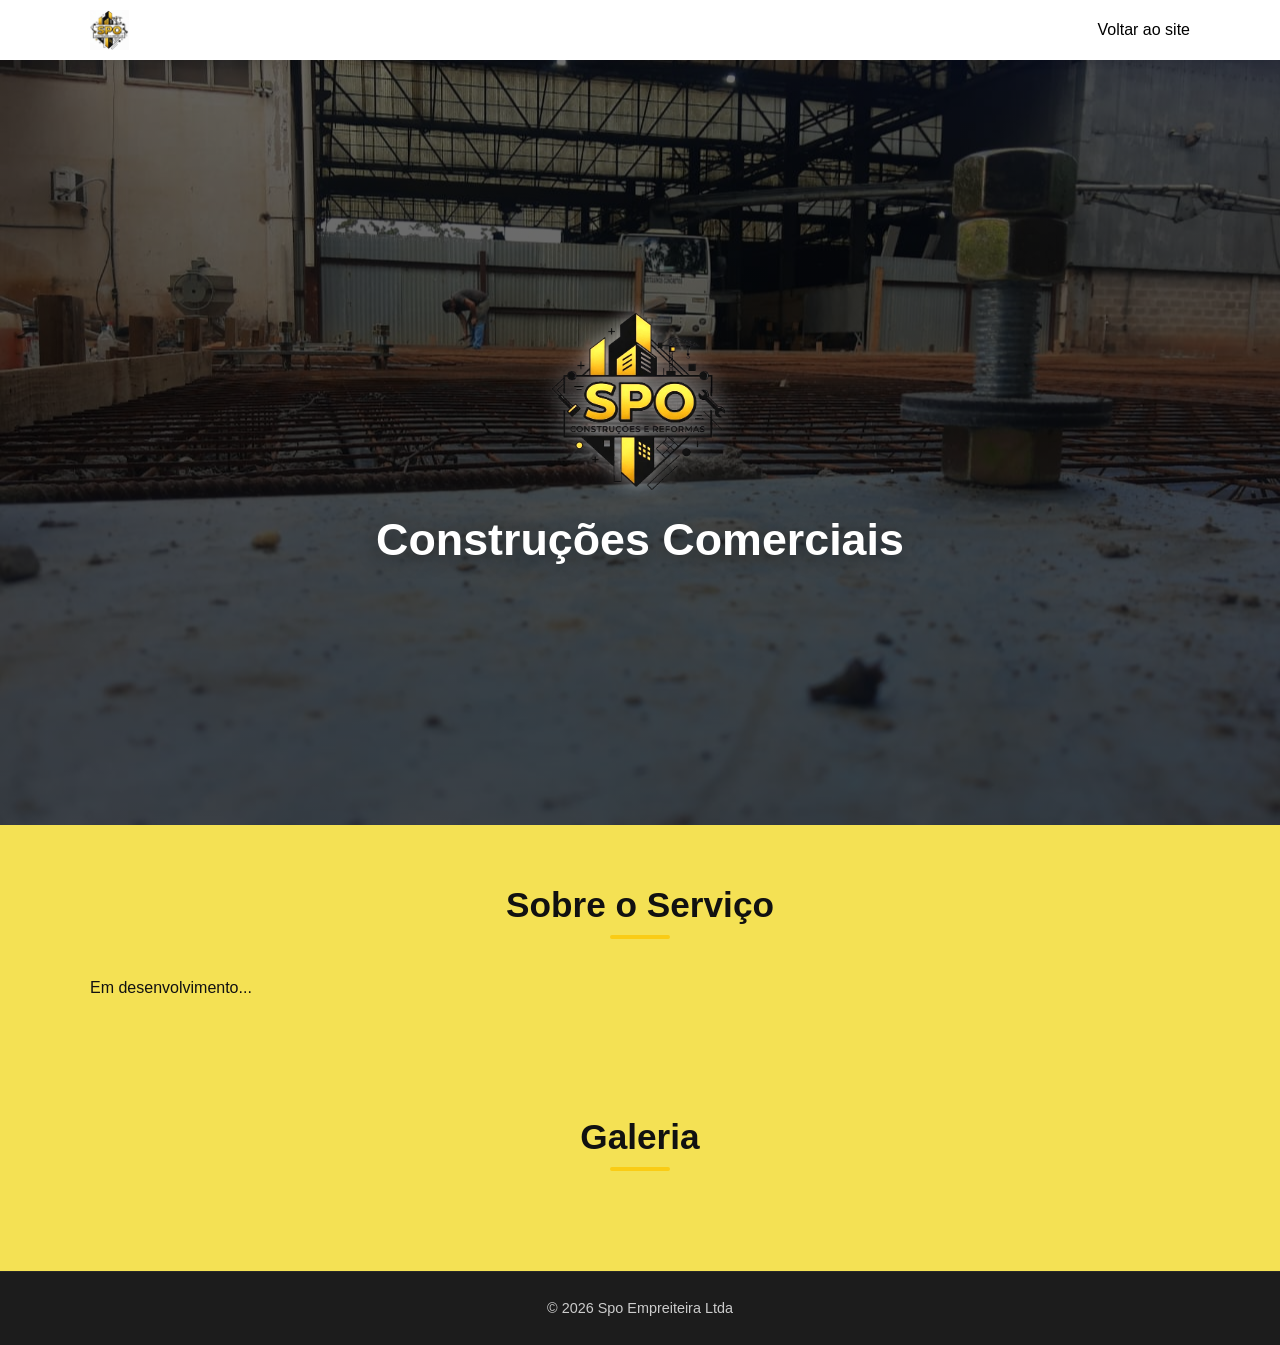
==== servicos/comercial.html @ a6ffa1be "Adicionei a funcionalidade de clicar em cima dos serviços direcionando para uma página" ====
<!-- ========================================= -->
<!-- comercial.html -->
<!-- ========================================= -->

<!DOCTYPE html>
<html lang="pt-BR">

<head>

  <meta charset="UTF-8">

  <title>
    Construções Comerciais | SPO Construções
  </title>

  <meta name="viewport"
        content="width=device-width, initial-scale=1.0">

  <link rel="stylesheet"
        href="../assets/css/style.css">

  <link rel="icon"
        href="../assets/images/logo.png"
        type="image/png">

  <link rel="stylesheet"
        href="https://cdnjs.cloudflare.com/ajax/libs/font-awesome/6.5.1/css/all.min.css">

</head>

<body>

<header>

  <div class="header-container">

    <div class="logo">
      <img src="../assets/images/logo.png"
           alt="SPO Construções">
    </div>

    <nav>
      <a href="../index.html">
        Voltar ao site
      </a>
    </nav>

  </div>

</header>

<section class="hero">

  <div class="hero-content">

    <img src="../assets/images/logo_sem_fundo.png"
         alt="Logo SPO"
         class="hero-logo">

    <h1>
      Construções Comerciais
    </h1>

    <p class="hero-description">

    </p>

  </div>

</section>

<section class="container">

  <h2 class="section-title">
    Sobre o Serviço
  </h2>
 Em desenvolvimento... 
</section>

<section class="container">

  <h2 class="section-title">
    Galeria
  </h2>

</section>

<footer>

  <p>
    © 2026 Spo Empreiteira Ltda
  </p>

</footer>

</body>
</html>
---- assets/css/style.css ----
/* ==========================
   VARIÁVEIS
   ========================== */
:root {
    --color-bg: #f4e154;
    --color-text: #111;
    --color-header: #ffffff;
    --color-accent: #facc15;
    --color-white: #ffffff;
    --color-dark: #000000;

    --btn-radius: 10px;
    --transition: 0.3s;
}

/* ==========================
   RESET
   ========================== */
* {
    margin: 0;
    padding: 0;
    box-sizing: border-box;
    font-family: Arial, sans-serif;
}

html {
    scroll-behavior: smooth;
}

body {
    background: var(--color-bg);
    color: var(--color-text);
}

/* ==========================
   CONTAINER PADRÃO (SEÇÕES)
   ========================== */
.container {
    width: 90%;
    max-width: 1100px;
    margin: auto;
    padding: 60px 0;
}

/* ==========================
   HEADER (CORRETO AGORA)
   ========================== */
header {
    background: #fff;
    position: sticky;
    top: 0;
    z-index: 999;
    box-shadow: 0 2px 10px rgba(0,0,0,0.05);
}

/* CONTAINER EXCLUSIVO DO HEADER */
.header-container {
    width: 90%;
    max-width: 1100px;
    margin: auto;

    display: flex;
    justify-content: space-between;
    align-items: center;

    height: 60px; /* 🔥 controla altura real */
}

/* LOGO */
.logo img {
    height: 40px;
    display: block;
}

/* MENU */
nav {
    display: flex;
}

nav a {
    margin-left: 20px;
    text-decoration: none;
    color: var(--color-dark);
    font-weight: 500;
    position: relative;
}

/* underline animado */
nav a::after {
    content: "";
    height: 2px;
    width: 0%;
    background: var(--color-accent);
    position: absolute;
    left: 0;
    bottom: -5px;
    transition: var(--transition);
}

nav a:hover::after {
    width: 100%;
}

/* MENU MOBILE */
.menu-toggle {
    display: none;
    flex-direction: column;
    cursor: pointer;
}

.menu-toggle span {
    width: 25px;
    height: 3px;
    background: #000;
    margin: 4px 0;
}
/* ==========================
   HERO
   ========================== */

.hero {

    height: 85vh;

    background:
        linear-gradient(
            rgba(0,0,0,0.55),
            rgba(0,0,0,0.70)
        ),
        url('../images/fundo.jpeg');

    background-position: center;
    background-size: cover;
    background-repeat: no-repeat;

    display: flex;
    justify-content: center;
    align-items: center;

    text-align: center;

    color: #fff;

    position: relative;

    overflow: hidden;
}

.hero-content {

    position: relative;

    z-index: 2;

    animation: fadeUp 1s ease;

    max-width: 850px;

    padding: 20px;
}

.hero h1 {

    font-size: 3.2rem;

    line-height: 1.2;

    margin-bottom: 18px;

    font-weight: 900;

    text-shadow:
        0 4px 20px rgba(0,0,0,0.35);
}

.hero span {

    color: var(--color-accent);
}

.hero-description {

    margin-top: 10px;

    font-size: 1.05rem;

    line-height: 1.8;

    color: rgba(255,255,255,0.92);
}

.hero-location {

    margin-top: 15px;

    font-size: 1rem;

    font-weight: 600;

    color: rgba(255,255,255,0.9);
}

.hero-benefits {

    margin-top: 22px;

    color: var(--color-accent);

    font-weight: 800;

    line-height: 2;

    text-align: center;

    font-size: 1.05rem;

    text-shadow:
        0 2px 10px rgba(0,0,0,0.4);
}

/* ==========================
   TÍTULOS
   ========================== */
.section-title {
    font-size: 2.2rem;
    text-align: center;
    margin-bottom: 40px;
    font-weight: bold;
    position: relative;
}

.section-title::after {
    content: "";
    width: 60px;
    height: 4px;
    background: var(--color-accent);
    display: block;
    margin: 10px auto 0;
    border-radius: 2px;
}

.gallery-title {

    display: block;

    width: fit-content;

    margin: 0 auto 40px auto;

    padding: 14px 28px;

    background: #ffffff;

    border-radius: 14px;

    box-shadow:
        0 4px 15px rgba(0,0,0,0.08);

    font-size: 2.2rem;

    font-weight: 900;

    font-family: Arial Black, Arial, sans-serif;

    color: #1f1f1f;

    text-align: center;
}

.video-title-section {

    display: block;

    width: fit-content;

    margin: 0 auto 40px auto;

    padding: 14px 28px;

    background: #ffffff;

    border-radius: 14px;

    box-shadow:
        0 4px 15px rgba(0,0,0,0.08);

    font-size: 2.2rem;

    font-weight: 900;

    font-family: Arial Black, Arial, sans-serif;

    color: #1f1f1f;

    text-align: center;
}

.services-title {

    display: block;

    width: fit-content;

    margin: 0 auto 40px auto;

    padding: 14px 28px;

    background: #ffffff;

    border-radius: 14px;

    box-shadow:
        0 4px 15px rgba(0,0,0,0.08);

    font-size: 2.2rem;

    font-weight: 900;

    font-family: Arial Black, Arial, sans-serif;

    color: #1f1f1f;

    text-align: center;
}

.card-link {

    text-decoration: none;

    color: inherit;

    display: block;
}

.card-link .card {

    height: 100%;

    transition:
        transform 0.3s ease,
        box-shadow 0.3s ease;
}

.card-link:hover .card {

    transform: translateY(-10px);

    box-shadow:
        0 12px 30px rgba(0,0,0,0.18);
}

.contact-title {

    display: block;

    width: fit-content;

    margin: 0 auto 40px auto;

    padding: 14px 28px;

    background: #ffffff;

    border-radius: 14px;

    box-shadow:
        0 4px 15px rgba(0,0,0,0.08);

    font-size: 2.2rem;

    font-weight: 900;

    font-family: Arial Black, Arial, sans-serif;

    color: #1f1f1f;

    text-align: center;
}

.work-title {

    display: block;

    width: fit-content;

    margin: 0 auto 40px auto;

    padding: 14px 28px;

    background: #ffffff;

    border-radius: 14px;

    box-shadow:
        0 4px 15px rgba(0,0,0,0.08);

    font-size: 2.2rem;

    font-weight: 900;

    font-family: Arial Black, Arial, sans-serif;

    color: #1f1f1f;

    text-align: center;
}

.clients-title {

    display: block;

    width: fit-content;

    margin: 0 auto 40px auto;

    padding: 14px 28px;

    background: #ffffff;

    border-radius: 14px;

    box-shadow:
        0 4px 15px rgba(0,0,0,0.08);

    font-size: 2.2rem;

    font-weight: 900;

    font-family: Arial Black, Arial, sans-serif;

    color: #1f1f1f;

    text-align: center;
}
/* ==========================
   BOTÕES
   ========================== */
.btn {
    padding: 14px 28px;
    border-radius: var(--btn-radius);
    text-decoration: none;
    font-weight: bold;
    display: inline-block;
    margin: 8px;
    transition: var(--transition);
}

.primary {
    background: var(--color-accent);
    color: #000;
}

.primary:hover {
    transform: translateY(-3px);
    box-shadow: 0 10px 25px rgba(0,0,0,0.2);
}

.outline {
    border: 2px solid #fff;
    color: #fff;
}

.outline:hover {
    background: #fff;
    color: #000;
}

/* ==========================
   CARDS
   ========================== */
.cards {
    display: grid;
    grid-template-columns: repeat(auto-fit, minmax(250px, 1fr));
    gap: 25px;
}

.card {
    background: #fff;
    padding: 25px;
    border-radius: 15px;
    text-align: center;
    transition: var(--transition);
    box-shadow: 0 10px 25px rgba(0,0,0,0.05);
}

.card i {
    margin-bottom: 15px;
    color: var(--color-accent);
}

.card:hover {
    transform: translateY(-10px);
    box-shadow: 0 15px 35px rgba(0,0,0,0.15);
}

/* ==========================
   SOBRE
   ========================== */
.about-content {
    display: flex;
    gap: 40px;
    flex-wrap: wrap;
}

.about-text {
    flex: 1;
}

.about-cards {
    flex: 1;
    display: flex;
    gap: 20px;
    flex-wrap: wrap;
}

.about-card {
    background: #fff;
    padding: 20px;
    border-radius: 15px;
    flex: 1 1 150px;
    text-align: center;
    transition: var(--transition);
    box-shadow: 0 5px 20px rgba(0,0,0,0.05);
}

.about-card:hover {
    transform: scale(1.05);
}



/* ==========================
   BOTÕES FLUTUANTES
   ========================== */
.whatsapp-float,
.phone-float {
    position: fixed;
    right: 20px;
    width: 55px;
    height: 55px;
    display: flex;
    justify-content: center;
    align-items: center;
    border-radius: 50%;
    font-size: 22px;
    color: #fff;
    z-index: 999;
    box-shadow: 0 8px 20px rgba(0,0,0,0.25);
    transition: var(--transition);
}

.whatsapp-float {
    bottom: 20px;
    background: #25d366;
}

.phone-float {
    bottom: 90px;
    background: #000;
}

.whatsapp-float:hover {
    transform: scale(1.15);
    box-shadow: 
        0 12px 30px rgba(0,0,0,0.4),
        0 0 20px rgba(37, 211, 102, 0.8); /* brilho verde */
}

.phone-float:hover {
    transform: scale(1.15);
    box-shadow: 
        0 12px 30px rgba(0,0,0,0.4),
        0 0 15px rgba(255,255,255,0.6);
}

/* ==========================
   FOOTER
   ========================== */
footer {
    background: #1c1c1c; /* cinza escuro elegante */
    color: #ccc; /* texto mais suave */
    text-align: center;
    padding: 25px 15px;
    font-size: 0.9rem;
    line-height: 1.6;
    border-top: 1px solid rgba(255,255,255,0.05);
}

footer a {
    color: #facc15; /* mantém identidade */
    text-decoration: none;
    font-weight: 500;
}

footer a:hover {
    text-decoration: underline;
    color: #fff;
}
/* ==========================
   ANIMAÇÃO
   ========================== */
@keyframes fadeUp {
    from {
        opacity: 0;
        transform: translateY(20px);
    }
    to {
        opacity: 1;
        transform: translateY(0);
    }
}
/* ==========================
   RESPONSIVO MOBILE FINAL
   ========================== */
@media (max-width: 768px) {

    /* HERO AJUSTADO */
    .hero {
        height: auto;
        padding: 80px 20px;
    }

    .hero-content {
        display: flex;
        flex-direction: column;
        align-items: center;
        text-align: center;
    }

    .hero-logo {
        width: 120px;
        margin-bottom: 15px;
        order: -1; /* 🔥 garante logo sempre em cima */
    }

    .hero h1 {
        font-size: 1.6rem;
        line-height: 1.3;
    }

    .hero-description {
        font-size: 0.9rem;
    }

    .hero-location {
        font-size: 0.9rem;
    }

    .hero-benefits {
        font-size: 0.9rem;
    }

    /* BOTÕES */
    .btn {
        width: 100%;
        max-width: 280px;
    }

    /* CARDS */
    .cards {
        grid-template-columns: 1fr;
    }

    /* GALERIA */
    .gallery-grid {
        grid-template-columns: 1fr;
    }

    /* VÍDEOS */
    .video-grid {
        grid-template-columns: 1fr;
    }

    /* HEADER */
    .header-container {
        height: 55px;
    }

    nav {
        position: absolute;
        top: 55px;
        left: 0;
        width: 100%;
        background: #fff;
        flex-direction: column;
        display: none;
        padding: 20px 0;
    }

    nav.active {
        display: flex;
    }

    nav a {
        margin: 10px 0;
        text-align: center;
    }

    .menu-toggle {
        display: flex;
    }

    /* BOTÕES FLUTUANTES */
    .whatsapp-float,
    .phone-float {
        width: 50px;
        height: 50px;
        font-size: 20px;
        right: 15px;
    }

    .phone-float {
        bottom: 80px;
    }

    .whatsapp-float {
        bottom: 15px;
    }

    /* FOOTER */
    footer {
        font-size: 0.8rem;
        padding: 20px 10px;
    }
}
/* ==========================
   GALERIA DE IMAGENS
   ========================== */

.gallery-grid {
    display: grid;
    grid-template-columns: repeat(auto-fit, minmax(300px, 1fr));
    gap: 25px;
    margin-top: 40px;
}

.gallery-item {
    background: #fff;
    border-radius: 16px;
    overflow: hidden;
    box-shadow: 0 4px 15px rgba(0,0,0,0.12);
    transition:
        transform 0.3s ease,
        box-shadow 0.3s ease;
}

.gallery-item:hover {
    transform: translateY(-8px);
    box-shadow: 0 8px 25px rgba(0,0,0,0.18);
}

.gallery-item img {
    width: 100%;
    height: 240px;
    object-fit: cover;
    display: block;
    transition:
        transform 0.3s ease,
        box-shadow 0.3s ease;
}

.gallery-item img:hover {
    transform: scale(1.05);
}

.image-title {
    padding: 16px 20px;
    text-align: center;

    font-size: 1.1rem;

    font-weight: 900;

    font-family: Arial Black, Arial, sans-serif;

    color: #1f1f1f;

    background: linear-gradient(
        to right,
        #f8f8f8,
        #ffffff
    );

    border-top: 1px solid rgba(0,0,0,0.05);

    transition: all 0.3s ease;
}

.gallery-item:hover .image-title {
    color: #0d6efd;
    letter-spacing: 1px;
}
/* ==========================
   VÍDEOS LOCAIS
   ========================== */

.video-grid {
    display: grid;
    grid-template-columns: repeat(auto-fit, minmax(300px, 1fr));
    gap: 25px;
    margin-top: 40px;
}

.video-item {
    background: #fff;
    border-radius: 16px;
    overflow: hidden;

    box-shadow: 0 4px 15px rgba(0,0,0,0.12);

    transition:
        transform 0.3s ease,
        box-shadow 0.3s ease;
}

.video-item:hover {
    transform: translateY(-8px);

    box-shadow:
        0 8px 25px rgba(0,0,0,0.18);
}

.video-item video {
    width: 100%;
    height: 240px;

    object-fit: cover;

    display: block;

    transition: transform 0.3s ease;
}

.video-item video:hover {
    transform: scale(1.03);
}

/* TÍTULO DO VÍDEO */

.video-title {
    padding: 16px 20px;

    text-align: center;

    font-size: 1.05rem;

    font-weight: 900;

    font-family: Arial Black, Arial, sans-serif;

    color: #1f1f1f;

    background: linear-gradient(
        to right,
        #f8f8f8,
        #ffffff
    );

    border-top: 1px solid rgba(0,0,0,0.05);

    transition: all 0.3s ease;
}

.video-item:hover .video-title {
    color: #0d6efd;
    letter-spacing: 1px;
}
/* HERO TEXTO MELHORADO */

.hero-description {
    margin-top: 10px;
    font-size: 1.1rem;
    line-height: 1.5;
}

.hero-location {
    margin-top: 10px;
    font-weight: bold;
    font-size: 1rem;
}

.hero-benefits {
    margin-top: 15px;
    color: var(--color-accent);
    font-weight: bold;
    line-height: 1.6;
}

.hero-logo {
    width: 180px;
    margin: 0 auto 20px;
    display: block;

    /* brilho sempre ativo */
    filter: brightness(1.2) drop-shadow(0 0 10px rgba(255,255,255,0.6));

    transition: transform 0.3s ease;
}

/* hover só faz zoom */
.hero-logo:hover {
    transform: scale(1.12);
}

/* efeito ao passar o mouse */
.hero-logo:hover {
    transform: scale(1.12);
    filter: brightness(1.2) drop-shadow(0 0 10px rgba(255,255,255,0.6));
}

.hero h1 {
    font-size: 2.8rem;
    margin-bottom: 10px;
    animation: zoomPulse 1.2s ease-in-out infinite;
}

/* animação */
@keyframes zoomPulse {
    0% {
        transform: scale(1);
    }
    50% {
        transform: scale(1.15);
    }
    100% {
        transform: scale(1);
    }
}

/* ==========================
   CLIENTES
   ========================== */
.clients-grid {
    display: grid;
    grid-template-columns: repeat(auto-fit, minmax(120px, 1fr));
    gap: 25px;
    align-items: center;
    justify-items: center;
    margin-top: 40px;
}

.client-item img {
    max-width: 100px;
    height: auto;
    filter: grayscale(70%);
    opacity: 0.8;
    transition: transform 0.3s ease, filter 0.3s ease, opacity 0.3s ease;
}

.client-item img:hover {
    transform: scale(1.15);
    filter: grayscale(0%);
    opacity: 1;
}

/* título já está definido como .section-title */

/* SOBRE COM FUNDO */
.about-section {
    background: url('../images/fundoconcreto.jpg') center/cover no-repeat;
    padding: 60px 20px;
    position: relative;
    color: #fff; /* Texto claro para contraste */
}

.about-section::before {
    content: "";
    position: absolute;
    inset: 0;
    background: rgba(0,0,0,0.5); /* sombra para destacar o texto */
    z-index: 1;
     border-radius: 25px; /* cantos arredondados */
}

.about-section .section-title,
.about-section .about-text,
.about-section .cards {
    position: relative;
    z-index: 2;
}

/* Ajuste dos cards sobre o fundo */
.about-section .card {
    background: rgba(255,255,255,0.1); /* leve transparência */
    color: #fff;
    box-shadow: 0 8px 20px rgba(0,0,0,0.3);
    transition: transform 0.3s ease, box-shadow 0.3s ease;
}

.about-section .card:hover {
    transform: translateY(-5px);
    box-shadow: 0 12px 30px rgba(0,0,0,0.5);
}

.image-title {
    margin-top: 8px;
    font-size: 0.9rem;
    color: #333;
    text-align: center;
    font-weight: 500;
}

.gallery-item {
    text-align: center;
}

.video-title {
    margin-top: 8px;
    font-size: 0.9rem;
    color: #333;
    text-align: center;
    font-weight: 500;
}

.video-item {
    text-align: center;
}

.contact-info {
    margin-top: 25px;
    text-align: center;
    color: #333;
    font-size: 0.95rem;
    line-height: 1.6;
}

.contact-info strong {
    color: #000;
}

.job-form {
    max-width: 500px;
    margin: auto;
    display: flex;
    flex-direction: column;
    gap: 15px;
}

.job-form input,
.job-form textarea {
    padding: 12px;
    border-radius: 8px;
    border: 1px solid #ccc;
}
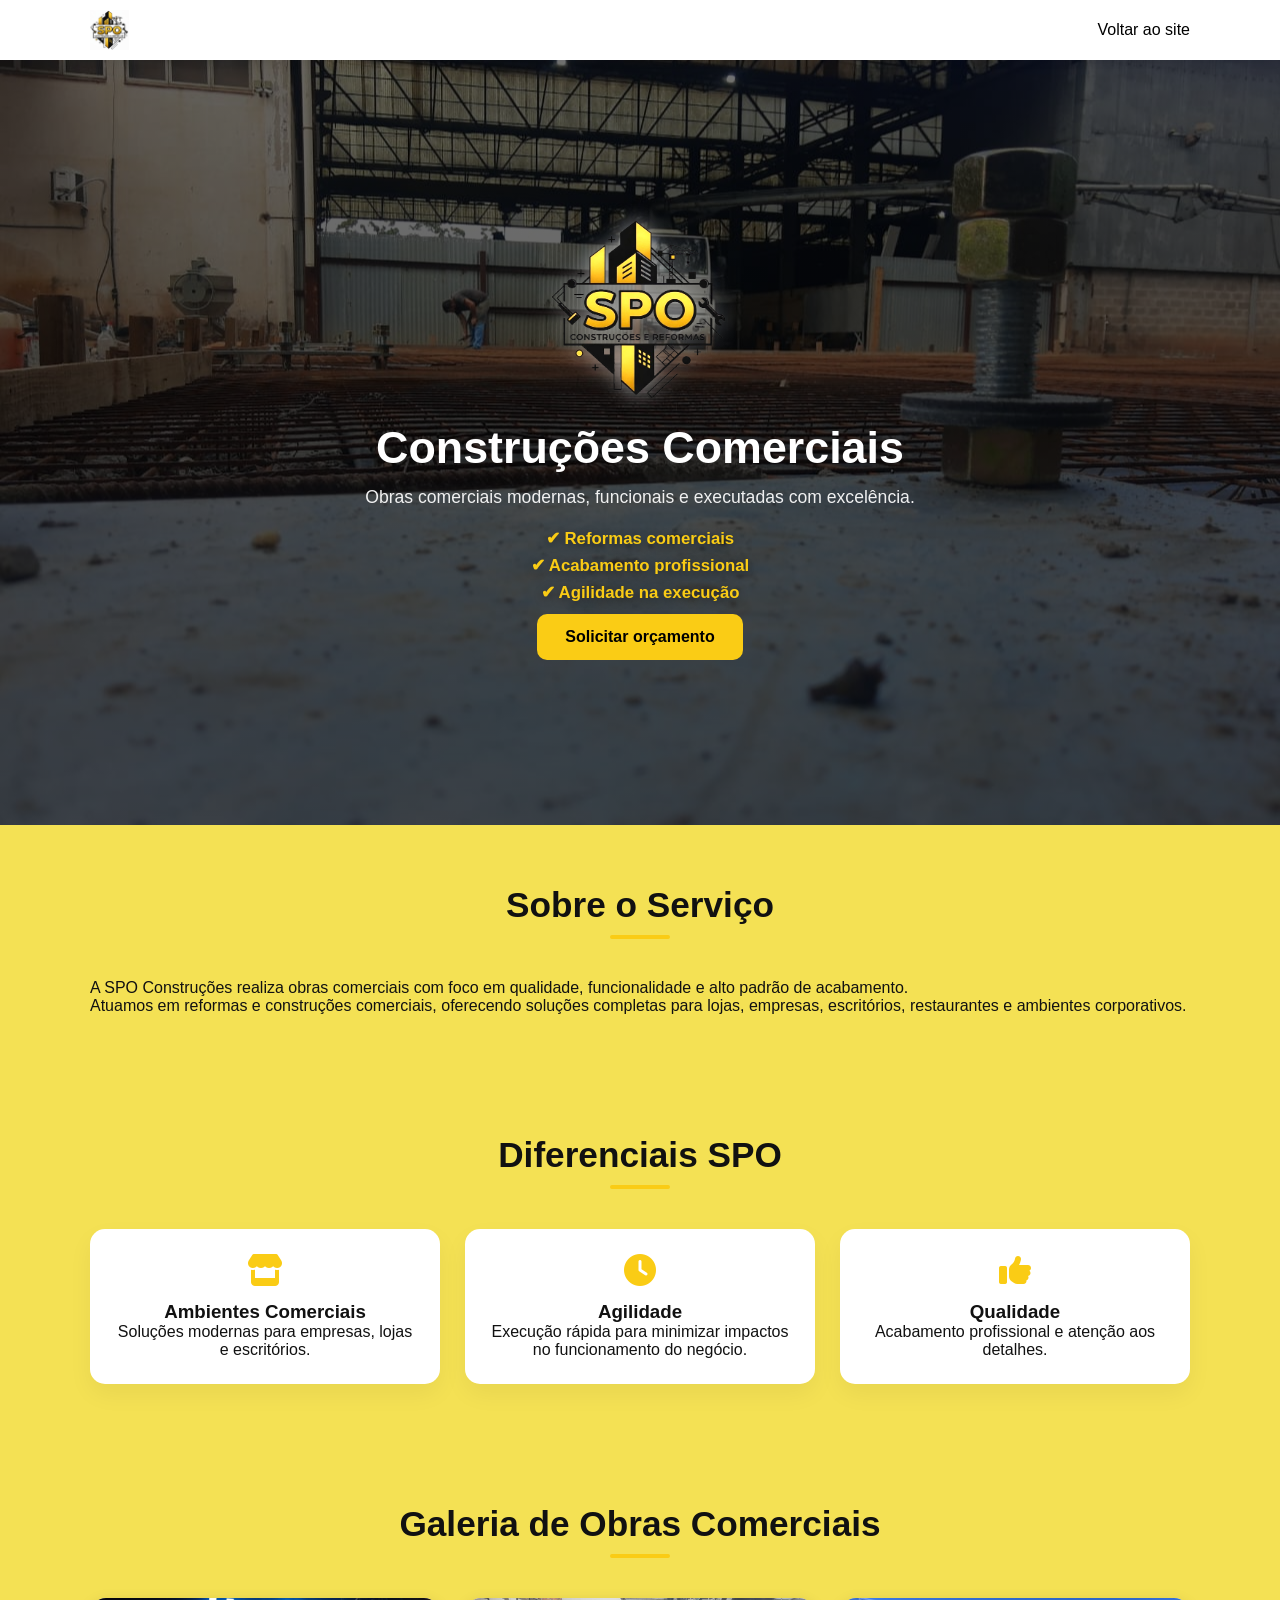
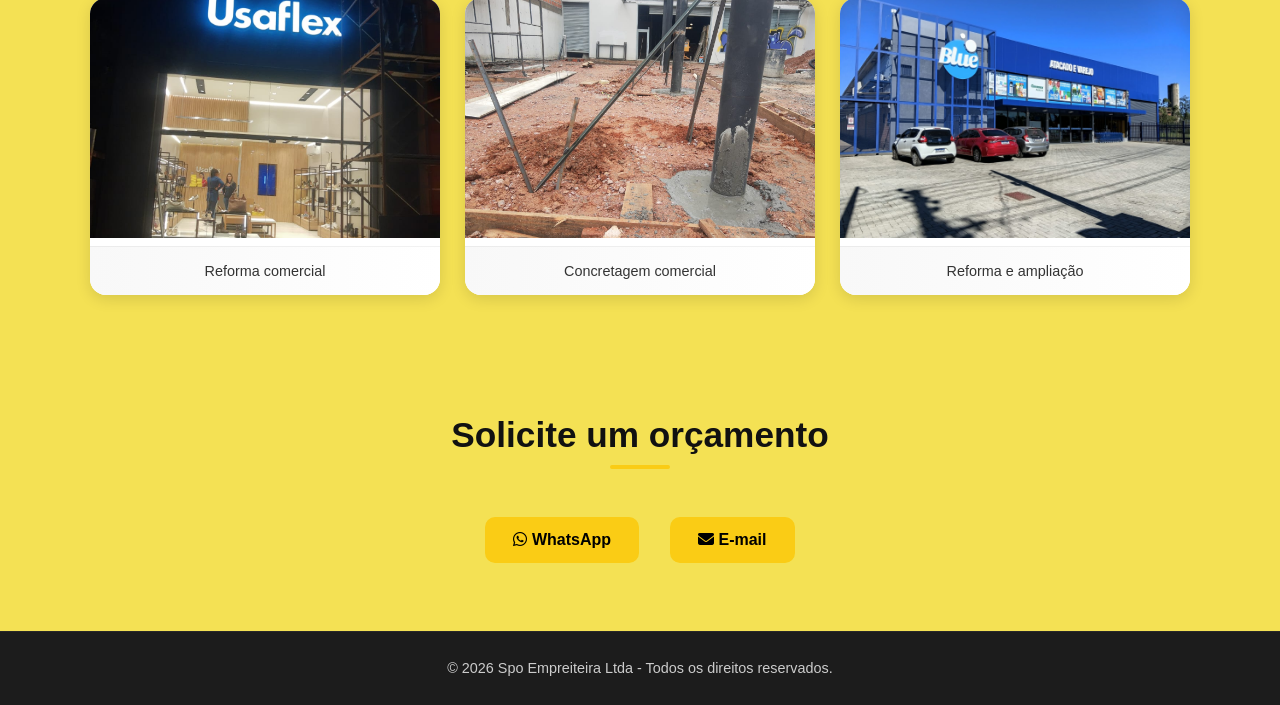
==== commit c95f25b1: "dei uma sofisticada em cada serviço com imagens e explicação de cada serviço" ====
--- a/servicos/comercial.html
+++ b/servicos/comercial.html
@@ -16,6 +16,9 @@
   <meta name="viewport"
         content="width=device-width, initial-scale=1.0">
 
+  <meta name="description"
+        content="Construções e reformas comerciais com qualidade, agilidade e acabamento profissional.">
+
   <link rel="stylesheet"
         href="../assets/css/style.css">
 
@@ -30,6 +33,7 @@
 
 <body>
 
+<!-- HEADER -->
 <header>
 
   <div class="header-container">
@@ -49,6 +53,7 @@
 
 </header>
 
+<!-- HERO -->
 <section class="hero">
 
   <div class="hero-content">
@@ -63,32 +68,207 @@
 
     <p class="hero-description">
 
+      Obras comerciais modernas,
+      funcionais e executadas com excelência.
+
     </p>
 
-  </div>
-
-</section>
-
+    <p class="hero-benefits">
+
+      ✔ Reformas comerciais <br>
+      ✔ Acabamento profissional <br>
+      ✔ Agilidade na execução
+
+    </p>
+
+    <a class="btn primary"
+       href="https://wa.me/555184170494?text=Olá,%20quero%20um%20orçamento%20comercial!"
+       target="_blank">
+
+      Solicitar orçamento
+
+    </a>
+
+  </div>
+
+</section>
+
+<!-- SOBRE -->
 <section class="container">
 
   <h2 class="section-title">
     Sobre o Serviço
   </h2>
- Em desenvolvimento... 
-</section>
-
-<section class="container">
-
-  <h2 class="section-title">
-    Galeria
-  </h2>
-
-</section>
-
+
+  <p class="about-text">
+
+    A SPO Construções realiza obras comerciais
+    com foco em qualidade, funcionalidade
+    e alto padrão de acabamento.
+
+  </p>
+
+  <p class="about-text">
+
+    Atuamos em reformas e construções comerciais,
+    oferecendo soluções completas para lojas,
+    empresas, escritórios, restaurantes
+    e ambientes corporativos.
+
+  </p>
+
+</section>
+
+<!-- DIFERENCIAIS -->
+<section class="container">
+
+  <h2 class="section-title">
+    Diferenciais SPO
+  </h2>
+
+  <div class="cards">
+
+    <div class="card">
+
+      <i class="fa-solid fa-store fa-2x"></i>
+
+      <h3>
+        Ambientes Comerciais
+      </h3>
+
+      <p>
+        Soluções modernas para empresas,
+        lojas e escritórios.
+      </p>
+
+    </div>
+
+    <div class="card">
+
+      <i class="fa-solid fa-clock fa-2x"></i>
+
+      <h3>
+        Agilidade
+      </h3>
+
+      <p>
+        Execução rápida para minimizar
+        impactos no funcionamento do negócio.
+      </p>
+
+    </div>
+
+    <div class="card">
+
+      <i class="fa-solid fa-thumbs-up fa-2x"></i>
+
+      <h3>
+        Qualidade
+      </h3>
+
+      <p>
+        Acabamento profissional
+        e atenção aos detalhes.
+      </p>
+
+    </div>
+
+  </div>
+
+</section>
+
+<!-- GALERIA -->
+<section class="container">
+
+  <h2 class="section-title">
+    Galeria de Obras Comerciais
+  </h2>
+
+  <div class="gallery-grid">
+
+    <div class="gallery-item">
+
+      <img src="../assets/images/usaflex.jpeg"
+           alt="Reforma comercial">
+
+      <p class="image-title">
+        Reforma comercial
+      </p>
+
+    </div>
+
+    <div class="gallery-item">
+
+      <img src="../assets/images/cia_do_sabor.jpeg"
+           alt="Obra comercial">
+
+      <p class="image-title">
+        Concretagem comercial
+      </p>
+
+    </div>
+
+    <div class="gallery-item">
+
+      <img src="../assets/images/blue_pronta.jpeg"
+           alt="Piso comercial">
+
+      <p class="image-title">
+        Reforma e ampliação
+      </p>
+
+    </div>
+
+   
+
+    </div>
+
+  </div>
+
+</section>
+
+<!-- CONTATO -->
+<section class="container">
+
+  <h2 class="section-title">
+    Solicite um orçamento
+  </h2>
+
+  <div style="
+      text-align:center;
+      display:flex;
+      justify-content:center;
+      gap:15px;
+      flex-wrap:wrap;
+  ">
+
+    <a class="btn primary"
+       href="https://wa.me/555184170494?text=Olá,%20quero%20um%20orçamento%20comercial!"
+       target="_blank">
+
+      <i class="fa-brands fa-whatsapp"></i>
+      WhatsApp
+
+    </a>
+
+    <a class="btn primary"
+       href="mailto:spoconstrucoes.br@gmail.com">
+
+      <i class="fa-solid fa-envelope"></i>
+      E-mail
+
+    </a>
+
+  </div>
+
+</section>
+
+<!-- FOOTER -->
 <footer>
 
   <p>
-    © 2026 Spo Empreiteira Ltda
+    © 2026 Spo Empreiteira Ltda -
+    Todos os direitos reservados.
   </p>
 
 </footer>
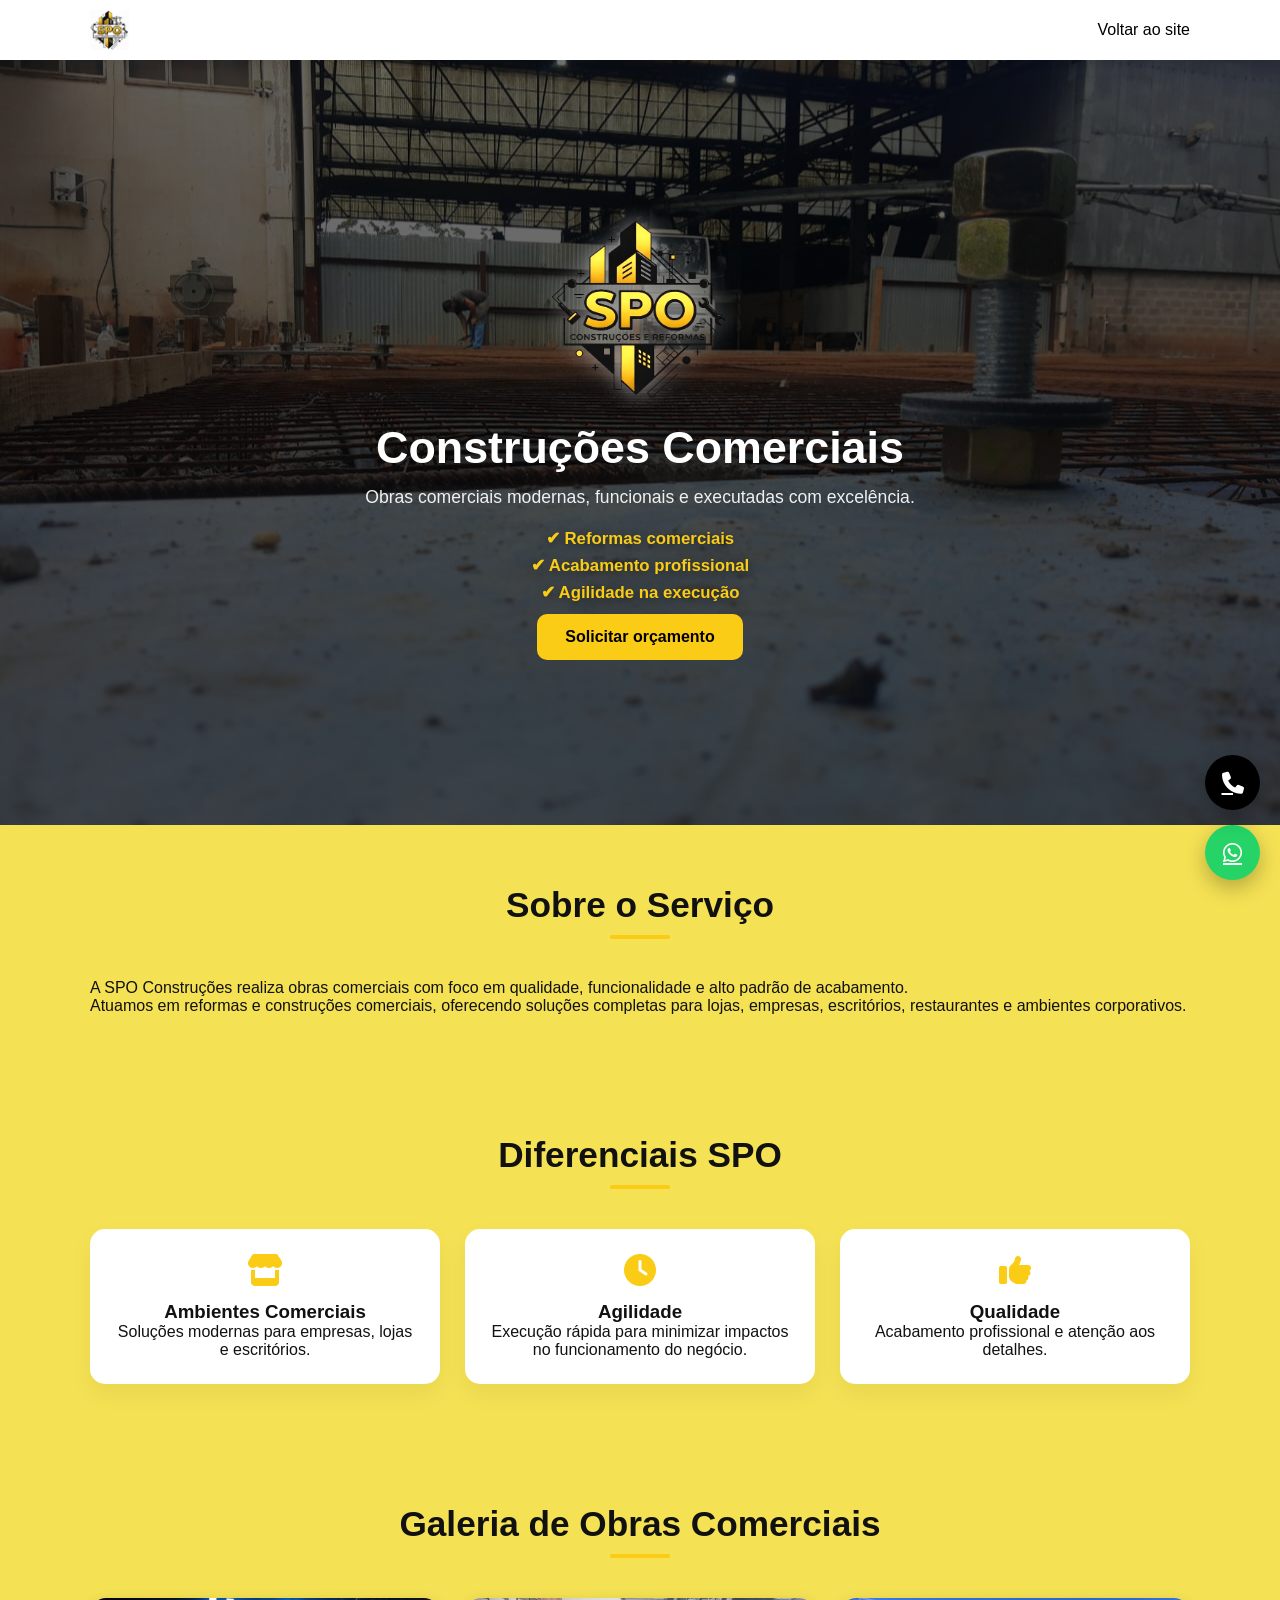
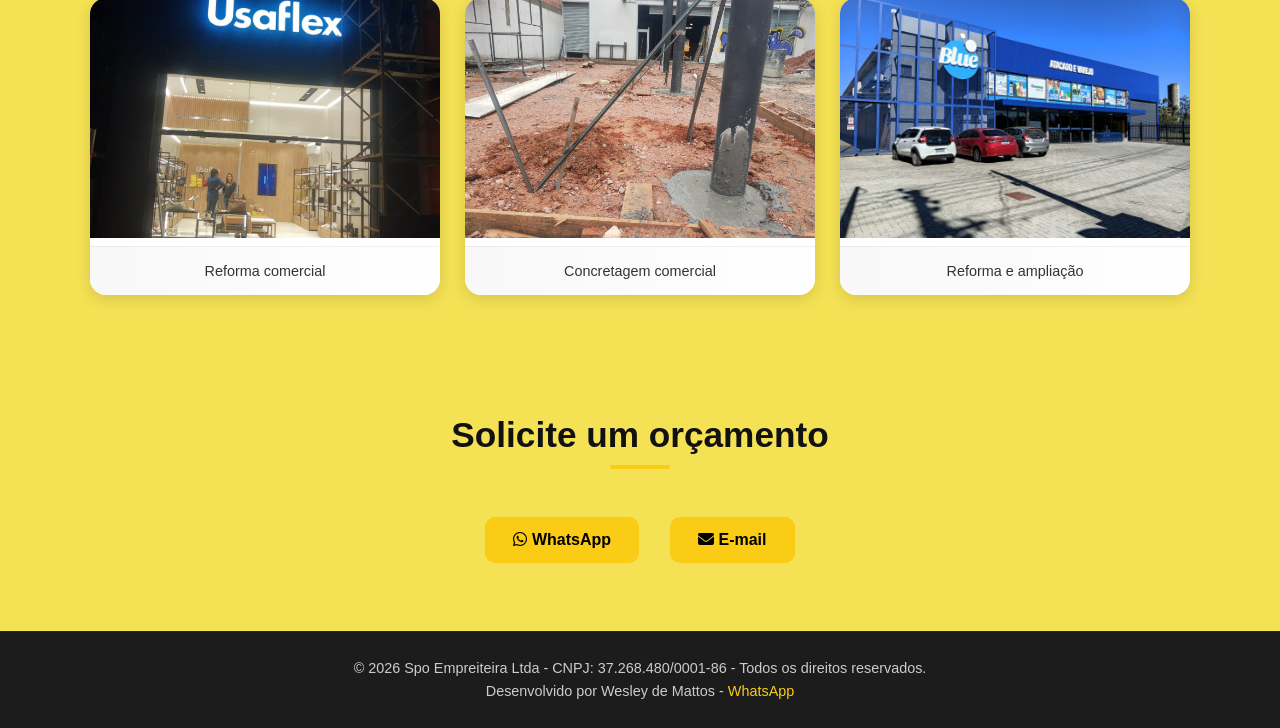
==== commit a1469d35: "footer nas novas paginas e whatsapp flutuante" ====
--- a/servicos/comercial.html
+++ b/servicos/comercial.html
@@ -262,15 +262,21 @@
   </div>
 
 </section>
+<!-- BOTÕES FLUTUANTES -->
+<a href="https://wa.me/555184170494" class="whatsapp-float" target="_blank">
+  <i class="fab fa-whatsapp"></i>
+</a>
+
+<a href="tel:+5551984170494" class="phone-float">
+  <i class="fa-solid fa-phone"></i>
+</a>
 
 <!-- FOOTER -->
 <footer>
-
   <p>
-    © 2026 Spo Empreiteira Ltda -
-    Todos os direitos reservados.
+    © 2026 Spo Empreiteira Ltda - CNPJ: 37.268.480/0001-86 - Todos os direitos reservados. <br>
+    Desenvolvido por Wesley de Mattos - <a href="https://wa.me/5551999769166" target="_blank">WhatsApp</a>
   </p>
-
 </footer>
 
 </body>
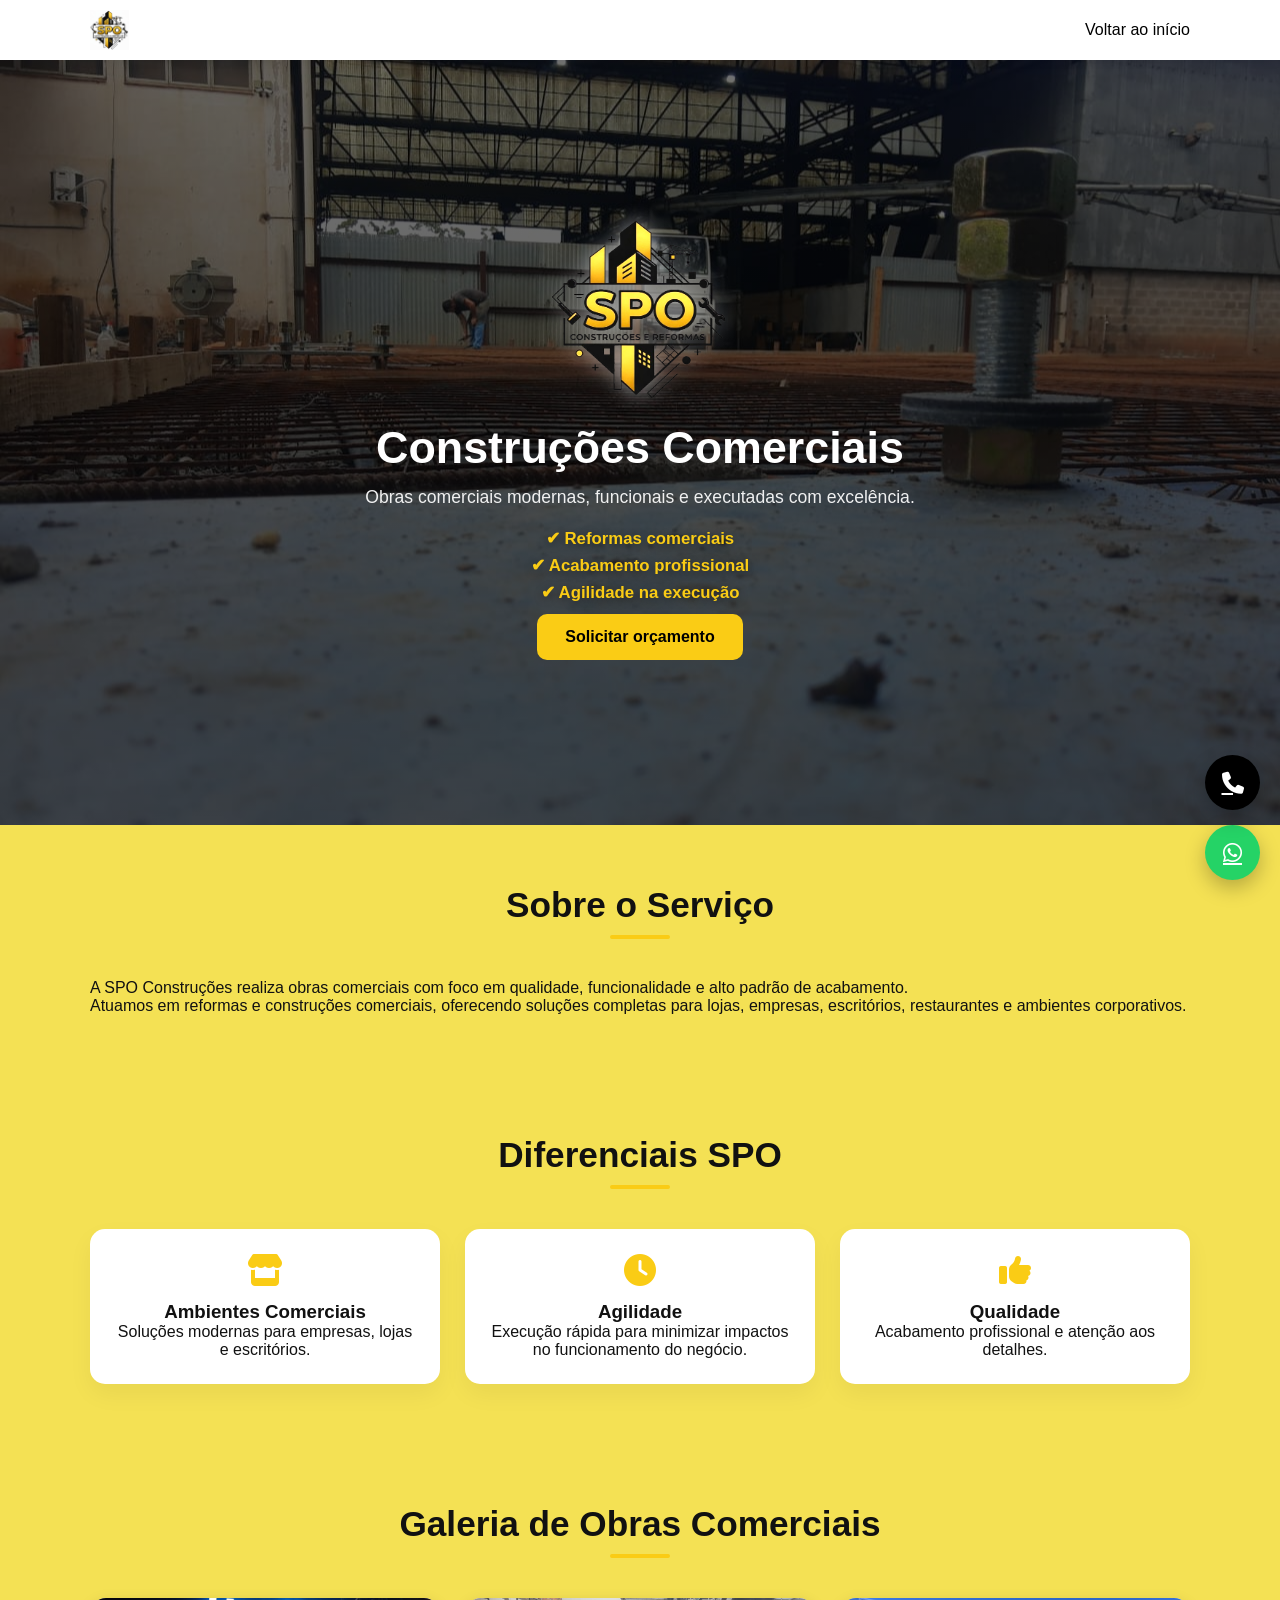
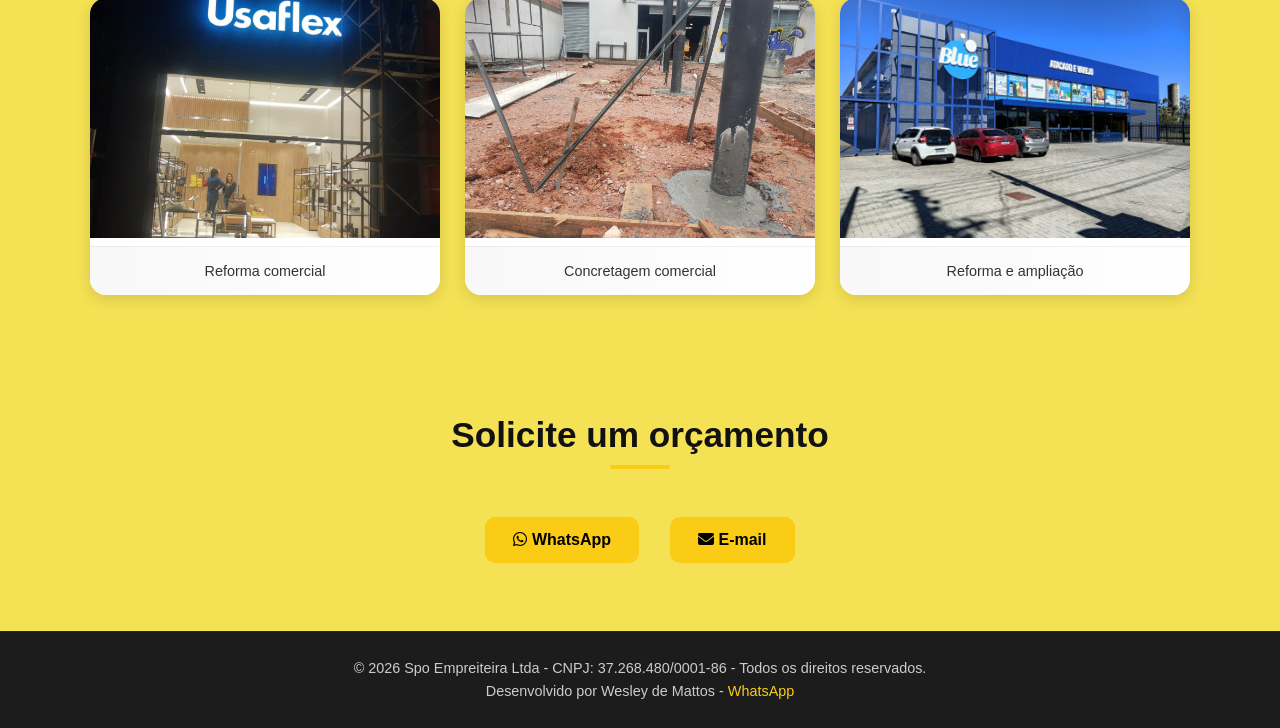
==== commit 84a53e47: "troquei voltar ao site por voltar ao início" ====
--- a/servicos/comercial.html
+++ b/servicos/comercial.html
@@ -45,7 +45,7 @@
 
     <nav>
       <a href="../index.html">
-        Voltar ao site
+        Voltar ao início
       </a>
     </nav>
 
